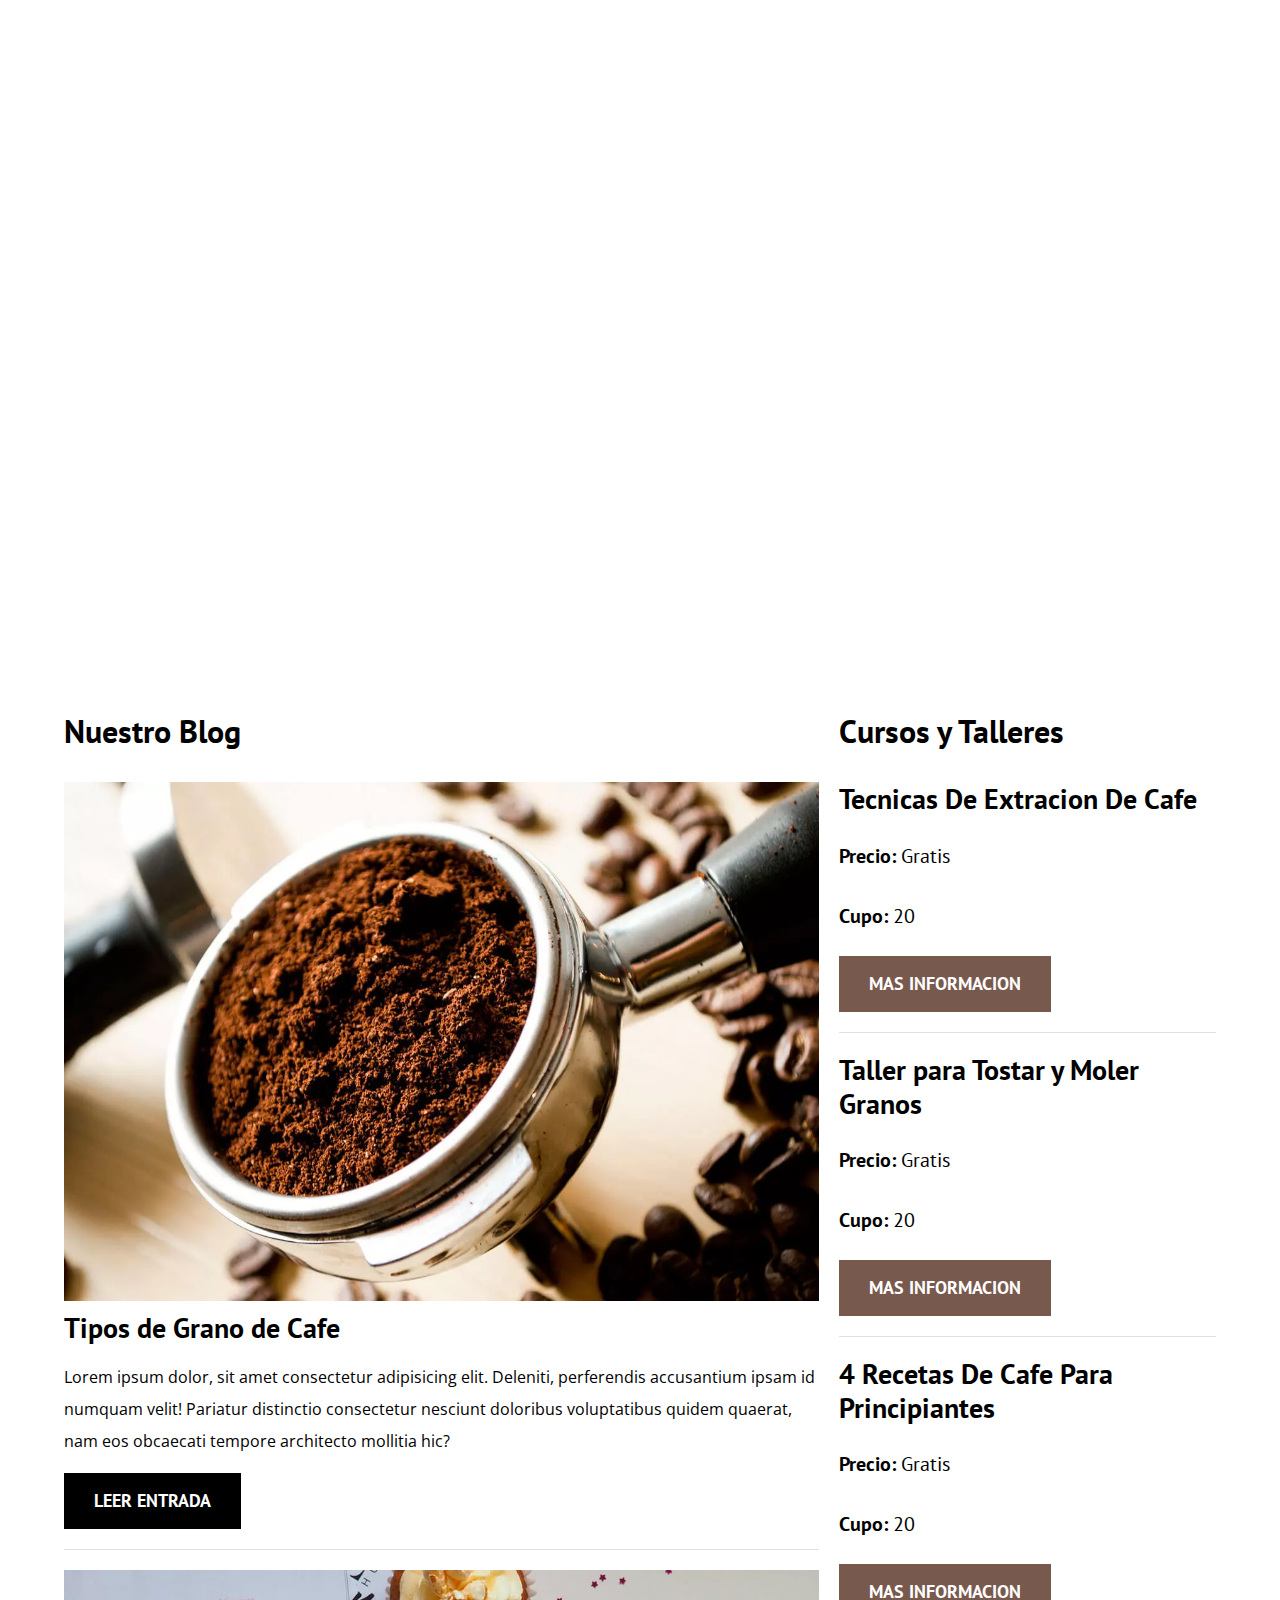
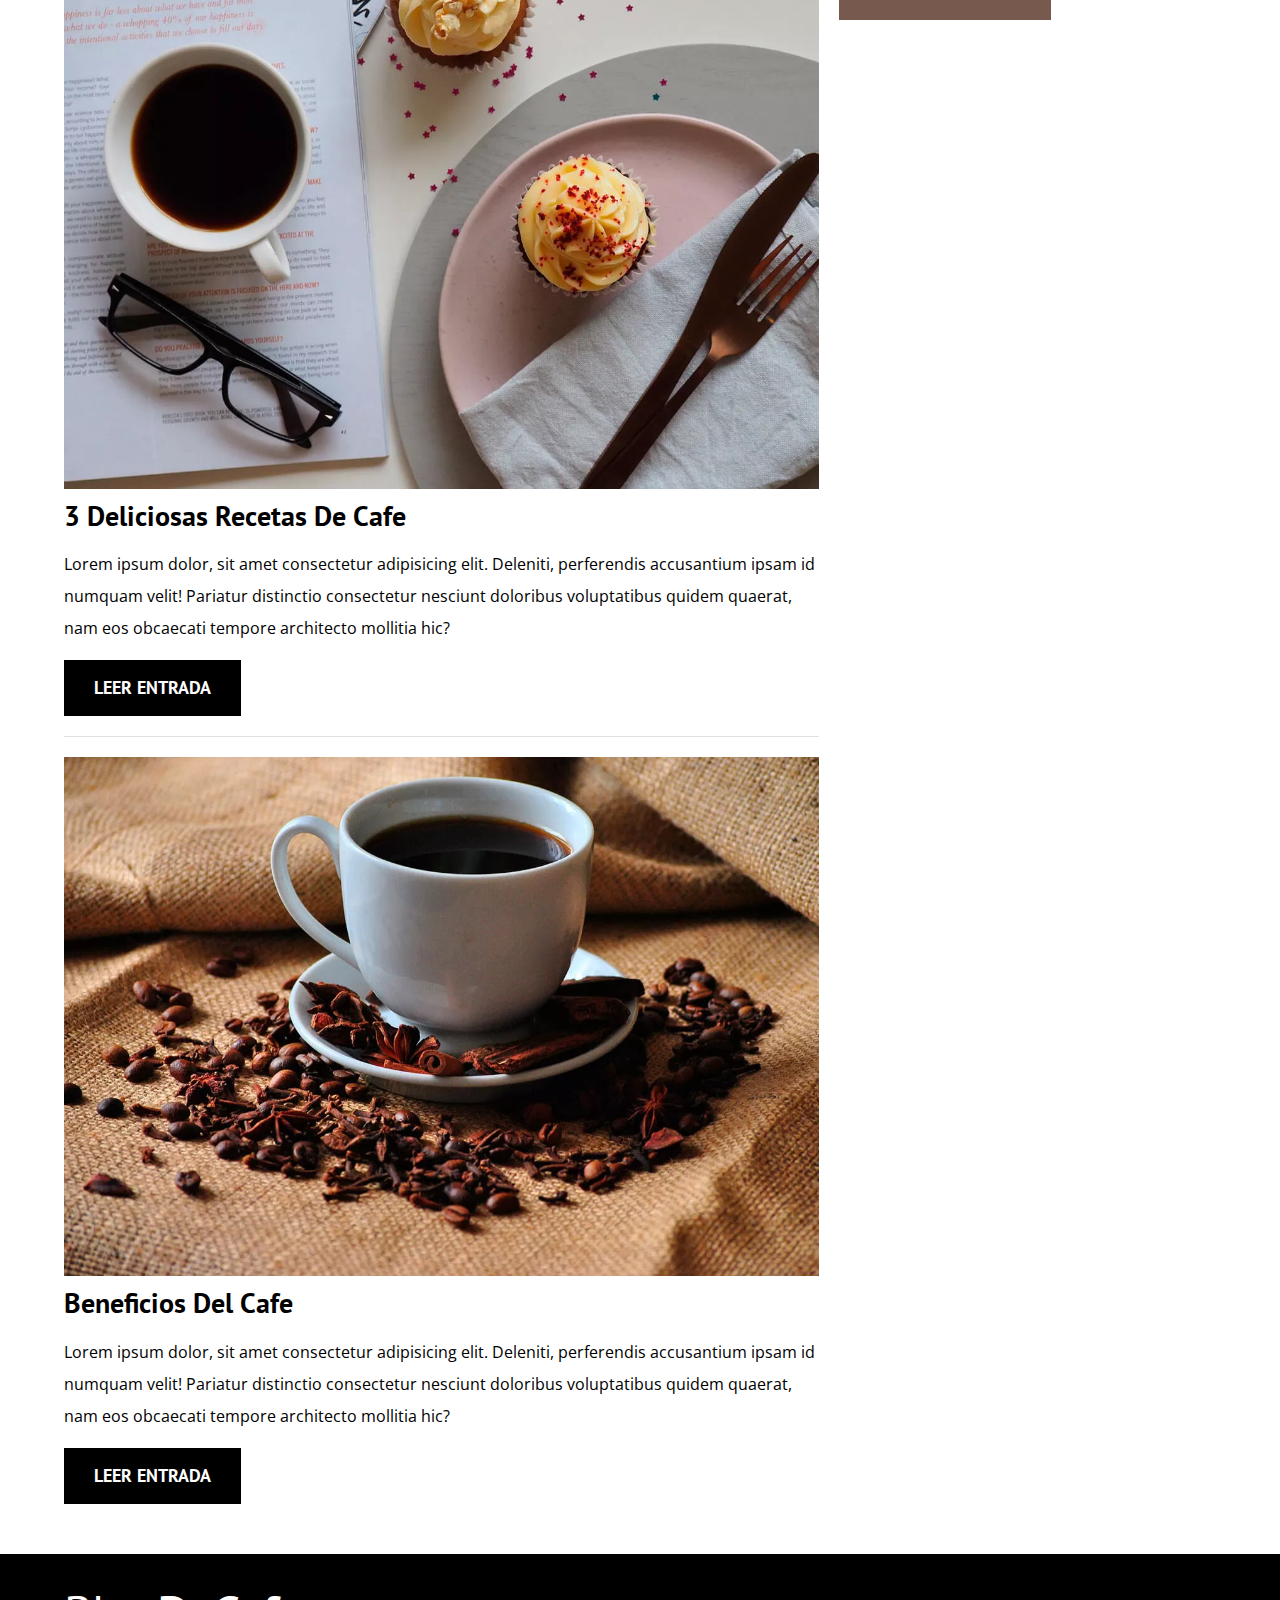
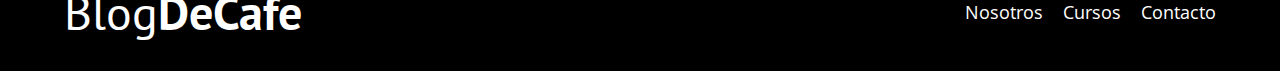
==== index.html @ f7a40143 "First commint" ====
<!DOCTYPE html>
<html lang="en">
<head>
    <meta charset="UTF-8">
    <meta http-equiv="X-UA-Compatible" content="IE=edge">
    <meta name="viewport" content="width=device-width, initial-scale=1.0">
    <meta name="description" content="blog de cafe">
    <link rel="preconnect" href="https://fonts.gstatic.com">

    <!--prefetch-->
    <link rel="prefetch" href="nosotros.html" as="document">

    <!--preload-->
    <link rel="preload" href="css/normalizasis.css" as="style">
    <link rel="stylesheet" href="css/normalizasis.css">

    <link rel="preload" href="css/style.css" as="style">
    <link rel="stylesheet" href="css/style.css">

    <link rel="preload" href="https://fonts.googleapis.com/css2?family=Open+Sans&family=PT+Sans:wght@400;700&display=swap" crossorigin="crossorigin" as="font">
    <link href="https://fonts.googleapis.com/css2?family=Open+Sans&family=PT+Sans:wght@400;700&display=swap" rel="stylesheet">

    <link rel="preload" href="img/blog1.webp" as="image">
    


    <title>Blog Cafe</title>
</head>
<body>

    <header class="header">

        <div class="contenedor">
            <div class="barra">
                <a class="logo" href="index.html">
                    <h1 class="logo__nombre no-margin centrar-texto">Blog<span class="logo__bold">DeCafe</span></h2>
                </a>
            
                <nav class="navegacion">
                    <a href="nosotros.html" class="navegacion__enlace">Nosotros</a>
                    <a href="cursos.html" class="navegacion__enlace">Cursos</a>
                    <a href="contacto.html" class="navegacion__enlace">Contacto</a>
                </nav>
            </div>
        </div>
        <div class="header__texto">
            <h2 class="no-margin">Blog de Cafe</h2>
            <p class="no-margin">Aprende de los expertos con las mejores recetas y consejos</p>
        </div>
    </header>

    <div class="contenedor contenido-principal">
        <main class="blog">
            <h3>Nuestro Blog</h3>
            <article class="entrada">
                <div class="entrada__img">
                    <picture>
                        <source loading="lazy" srcset="img/blog1.webp" type="image/webp">
                        <img loading="lazy" src="img/blog1.jpg" alt="blog1.png">
                    </picture>
                </div>
                <div class="entrada__contenido">
                    <h4 class="no-margin">Tipos de Grano de Cafe</h4>
                    <p>Lorem ipsum dolor, sit amet consectetur adipisicing elit. Deleniti, perferendis accusantium ipsam id numquam velit! Pariatur distinctio consectetur 
                        nesciunt doloribus voluptatibus quidem quaerat, nam eos obcaecati tempore architecto mollitia hic?</p>
                    <a class="boton boton--primario" href="entrada.html">Leer entrada</a>
                </div>
            </article>
            <article class="entrada">
                <picture>
                    <source loading="lazy" srcset="img/blog2.webp" type="image/webp">
                    <img loading="lazy" src="img/blog2.jpg" alt="blog1.png">
                </picture>
                <div class="entrada__contenido">
                    <h4 class="no-margin">3 Deliciosas Recetas De Cafe</h4>
                    <p>Lorem ipsum dolor, sit amet consectetur adipisicing elit. Deleniti, perferendis accusantium ipsam id numquam velit! Pariatur distinctio consectetur 
                        nesciunt doloribus voluptatibus quidem quaerat, nam eos obcaecati tempore architecto mollitia hic?</p>
                    <a class="boton boton--primario" href="entrada.html">Leer entrada</a>
                </div>
            </article>
            <article class="entrada">
                <div  class="entrada__img">
                    <picture>
                        <source loading="lazy" srcset="img/blog3.webp" type="image/webp">
                        <img loading="lazy" src="img/blog3.jpg" alt="blog1.png">
                    </picture>
                </div>
                <div class="entrada__contenido">
                    <h4 class="no-margin">Beneficios Del Cafe</h4>
                    <p>Lorem ipsum dolor, sit amet consectetur adipisicing elit. Deleniti, perferendis accusantium ipsam id numquam velit! Pariatur distinctio consectetur 
                        nesciunt doloribus voluptatibus quidem quaerat, nam eos obcaecati tempore architecto mollitia hic?</p>
                    <a class="boton boton--primario" href="entrada.html">Leer entrada</a>
                </div>
            </article>
        </main>
        <aside class="sidebar">
            <h3>Cursos y Talleres</h3>
            <ul class="cursos no-padding">
                <li class="widght-curso">
                    <h4 class="no-margin">Tecnicas De Extracion De Cafe</h4>
                    <p class="widght-curso__label">Precio:
                        <span class="widght-curso__info">Gratis</span>
                    </p>
                    <p class="widght-curso__label">Cupo:
                        <span class="widght-curso__info">20</span>
                    </p>
                    <a class="boton boton--secundario" href="cursos.html">Mas Informacion</a>
                </li>
                <li class="widght-curso">
                    <h4 class="no-margin">Taller para Tostar y Moler Granos</h4>
                    <p class="widght-curso__label">Precio:
                        <span class="widght-curso__info">Gratis</span>
                    </p>
                    <p class="widght-curso__label">Cupo:
                        <span class="widght-curso__info">20</span>
                    </p>
                    <a class="boton boton--secundario" href="cursos.html">Mas Informacion</a>
                </li>
                <li class="widght-curso">
                    <h4 class="no-margin">4 Recetas De Cafe Para Principiantes</h4>
                    <p class="widght-curso__label">Precio:
                        <span class="widght-curso__info">Gratis</span>
                    </p>
                    <p class="widght-curso__label">Cupo:
                        <span class="widght-curso__info">20</span>
                    </p>
                    <a class="boton boton--secundario" href="cursos.html">Mas Informacion</a>
                </li>
            </ul>
           
        </aside>
    </div>

    <footer class="footer no-margin">  
        <div class="contenedor">
            <div class="barra">
                <a class="logo" href="index.html">
                    <h1 class="logo__nombre no-margin centrar-texto">Blog<span class="logo__bold">DeCafe</span></h2>
                </a>
            
                <nav class="navegacion">
                    <a href="nosotros.html" class="navegacion__enlace">Nosotros</a>
                    <a href="cursos.html" class="navegacion__enlace">Cursos</a>
                    <a href="contacto.html" class="navegacion__enlace">Contacto</a>
                </nav>
            </div>
        </div>
    </footer>
    <script src="js/modernizr.js"></script>
</body>
</html>
---- css/style.css ----
:root{
    --fuenteCabeza: 'PT Sans', sans-serif;
    --fuenteSecundarioa:  'Open Sans', sans-serif;
    --Primario: #78594d;
    --gris: #e1e1e1;
    --negro: #000000;
    --Blanco: #ffffff;
}
html{
    box-sizing: border-box;
    font-size: 62.5%;
}
*,*:before,*:after{
    box-sizing: inherit;
}
body{
    font-family: var(--fuenteSecundarioa);
    font-size: 1.6rem;
    line-height: 2;
    margin: 0;
}
/*Global*/
.contenedor{
    max-width: 120rem;
    width: 90%;
    margin: 0 auto;
}
a{
    text-decoration: none;
}
h1, h2, h3, h4{
    font-family: var(--fuenteCabeza);
    line-height: 1.2;
}
h1{
    font-size: 4.8rem;
}
h2{
    font-size: 4rem;
}
h3{
    font-size: 3.2rem;
}
h4{
    font-size: 2.8rem;
}
img{
    max-width: 100%;
}
.no-margin{
    margin: 0;
}
.no-padding{
    padding: 0;
}
.centrar-texto{
    text-align: center;
}
/*Header*/
.webp .header {
    background-image: url(../img/banner.webp);
}

.no-webp .header {
    background-image: url(../img/banner.jpg);
}

.header{
    height: 68rem;
    background-size: cover;
    background-repeat: no-repeat;
    background-position: center center;
}
.header__texto{
    color: var(--Blanco);
    text-align: center;
    margin-top: 5rem ;
}
@media(min-width:768px){
 .header__texto{
     margin-top: 15rem;
 }   
}

@media(min-width:768px){
    .barra{
        display: flex;
        justify-content: space-between;
        align-items: center;
        padding-top: 3rem ;
    }
}

.logo{
    color: var(--Blanco);
}

.logo__nombre{
    font-weight: normal;
}

.logo__bold{
    font-weight: bolder;
}

@media(min-width: 768px){
    .navegacion{
        display:  flex;
        gap: 2rem;
    }
}
.navegacion__enlace{
    display: block;
    text-align: center;
    align-items: center;
    font-size: 1.8rem;
    color: var(--Blanco);
}
/*main-content*/
@media(min-width: 768px){
    .contenido-principal{
        display: grid;
        grid-template-columns: 2fr 1fr;
        column-gap: 2rem;
    }
}

.entrada{
    border-bottom: 1px solid var(--gris);
    margin-bottom: 2rem;
}

.entrada:last-of-type{
    border-bottom: none;
    margin-bottom: 0;
}

.boton{
    display: block;
    font-family: var(--fuenteCabeza);
    color:var(--Blanco);
    text-align: center;
    padding: 1rem 3rem;
    font-size: 1.8rem;
    text-transform: uppercase;
    font-weight: bold;
    margin-bottom: 2rem;
    border: none;
}
.boton:hover{
    cursor: pointer;
}
@media(min-width:768px){
    .boton{
        display: inline-block;
        margin-bottom: 2rem;
    }
}

.boton--primario{
    background-color: var(--negro);
}

.boton--secundario{
    background-color: var(--Primario);
}

.cursos{
    list-style: none;
}

.widght-curso, .curso{
    border-bottom: 1px solid var(--gris);
    margin-bottom: 2rem;

}

.widght-curso:last-of-type, .curso:last-of-type{
    border-bottom: none;
    margin-bottom: 0;

}

.widght-curso__label, .curso__label{
    font-family: var(--fuenteCabeza);
    font-weight: bold;
}

.widght-curso__info, .curso__info{
    font-weight: normal;
}

.widght-curso__info, .widght-curso__label, .curso__info, .curso__label{
    font-size: 2rem;
}

.footer{
    background-color: var(--negro);
    padding-bottom: 3rem ;
    margin-top: 3rem;
}

/*Sobre Nosotros*/

@media(min-width: 768px){
    .sobre-nosotros{
        display: grid;
        grid-template-columns: 1fr 1fr ;
        gap: 2rem;
    }
}

/* cursos*/

@media(min-width: 768px){
    .curso{
        display: grid;
        grid-template-columns: 1fr 2fr;
        column-gap: 2rem;
    }
}

/*contacto*/
.contacto-bg{
    background-image: url(../img/contacto.jpg);
    height: 40Rem;
    background-size: cover;
    background-repeat: no-repeat;
}
.formulario{
    background-color: var(--Blanco);
    margin: -5rem auto 0 auto;
    width: 95%;
    padding: 5rem;
}

.campo{
    display: flex;
    margin-bottom: 2rem;
}

.campo__label{
    flex: 0 0 9rem;
    text-align: right;
    padding-right: 2rem;
    font-weight: bold;
}

.campo__field{
    flex: 1;
    border: 1px solid var(--gris)
}

.campo__field--textarea{
    height: 20rem;
    
}
---- css/style.css ----
:root{
    --fuenteCabeza: 'PT Sans', sans-serif;
    --fuenteSecundarioa:  'Open Sans', sans-serif;
    --Primario: #78594d;
    --gris: #e1e1e1;
    --negro: #000000;
    --Blanco: #ffffff;
}
html{
    box-sizing: border-box;
    font-size: 62.5%;
}
*,*:before,*:after{
    box-sizing: inherit;
}
body{
    font-family: var(--fuenteSecundarioa);
    font-size: 1.6rem;
    line-height: 2;
    margin: 0;
}
/*Global*/
.contenedor{
    max-width: 120rem;
    width: 90%;
    margin: 0 auto;
}
a{
    text-decoration: none;
}
h1, h2, h3, h4{
    font-family: var(--fuenteCabeza);
    line-height: 1.2;
}
h1{
    font-size: 4.8rem;
}
h2{
    font-size: 4rem;
}
h3{
    font-size: 3.2rem;
}
h4{
    font-size: 2.8rem;
}
img{
    max-width: 100%;
}
.no-margin{
    margin: 0;
}
.no-padding{
    padding: 0;
}
.centrar-texto{
    text-align: center;
}
/*Header*/
.webp .header {
    background-image: url(../img/banner.webp);
}

.no-webp .header {
    background-image: url(../img/banner.jpg);
}

.header{
    height: 68rem;
    background-size: cover;
    background-repeat: no-repeat;
    background-position: center center;
}
.header__texto{
    color: var(--Blanco);
    text-align: center;
    margin-top: 5rem ;
}
@media(min-width:768px){
 .header__texto{
     margin-top: 15rem;
 }   
}

@media(min-width:768px){
    .barra{
        display: flex;
        justify-content: space-between;
        align-items: center;
        padding-top: 3rem ;
    }
}

.logo{
    color: var(--Blanco);
}

.logo__nombre{
    font-weight: normal;
}

.logo__bold{
    font-weight: bolder;
}

@media(min-width: 768px){
    .navegacion{
        display:  flex;
        gap: 2rem;
    }
}
.navegacion__enlace{
    display: block;
    text-align: center;
    align-items: center;
    font-size: 1.8rem;
    color: var(--Blanco);
}
/*main-content*/
@media(min-width: 768px){
    .contenido-principal{
        display: grid;
        grid-template-columns: 2fr 1fr;
        column-gap: 2rem;
    }
}

.entrada{
    border-bottom: 1px solid var(--gris);
    margin-bottom: 2rem;
}

.entrada:last-of-type{
    border-bottom: none;
    margin-bottom: 0;
}

.boton{
    display: block;
    font-family: var(--fuenteCabeza);
    color:var(--Blanco);
    text-align: center;
    padding: 1rem 3rem;
    font-size: 1.8rem;
    text-transform: uppercase;
    font-weight: bold;
    margin-bottom: 2rem;
    border: none;
}
.boton:hover{
    cursor: pointer;
}
@media(min-width:768px){
    .boton{
        display: inline-block;
        margin-bottom: 2rem;
    }
}

.boton--primario{
    background-color: var(--negro);
}

.boton--secundario{
    background-color: var(--Primario);
}

.cursos{
    list-style: none;
}

.widght-curso, .curso{
    border-bottom: 1px solid var(--gris);
    margin-bottom: 2rem;

}

.widght-curso:last-of-type, .curso:last-of-type{
    border-bottom: none;
    margin-bottom: 0;

}

.widght-curso__label, .curso__label{
    font-family: var(--fuenteCabeza);
    font-weight: bold;
}

.widght-curso__info, .curso__info{
    font-weight: normal;
}

.widght-curso__info, .widght-curso__label, .curso__info, .curso__label{
    font-size: 2rem;
}

.footer{
    background-color: var(--negro);
    padding-bottom: 3rem ;
    margin-top: 3rem;
}

/*Sobre Nosotros*/

@media(min-width: 768px){
    .sobre-nosotros{
        display: grid;
        grid-template-columns: 1fr 1fr ;
        gap: 2rem;
    }
}

/* cursos*/

@media(min-width: 768px){
    .curso{
        display: grid;
        grid-template-columns: 1fr 2fr;
        column-gap: 2rem;
    }
}

/*contacto*/
.contacto-bg{
    background-image: url(../img/contacto.jpg);
    height: 40Rem;
    background-size: cover;
    background-repeat: no-repeat;
}
.formulario{
    background-color: var(--Blanco);
    margin: -5rem auto 0 auto;
    width: 95%;
    padding: 5rem;
}

.campo{
    display: flex;
    margin-bottom: 2rem;
}

.campo__label{
    flex: 0 0 9rem;
    text-align: right;
    padding-right: 2rem;
    font-weight: bold;
}

.campo__field{
    flex: 1;
    border: 1px solid var(--gris)
}

.campo__field--textarea{
    height: 20rem;
    
}
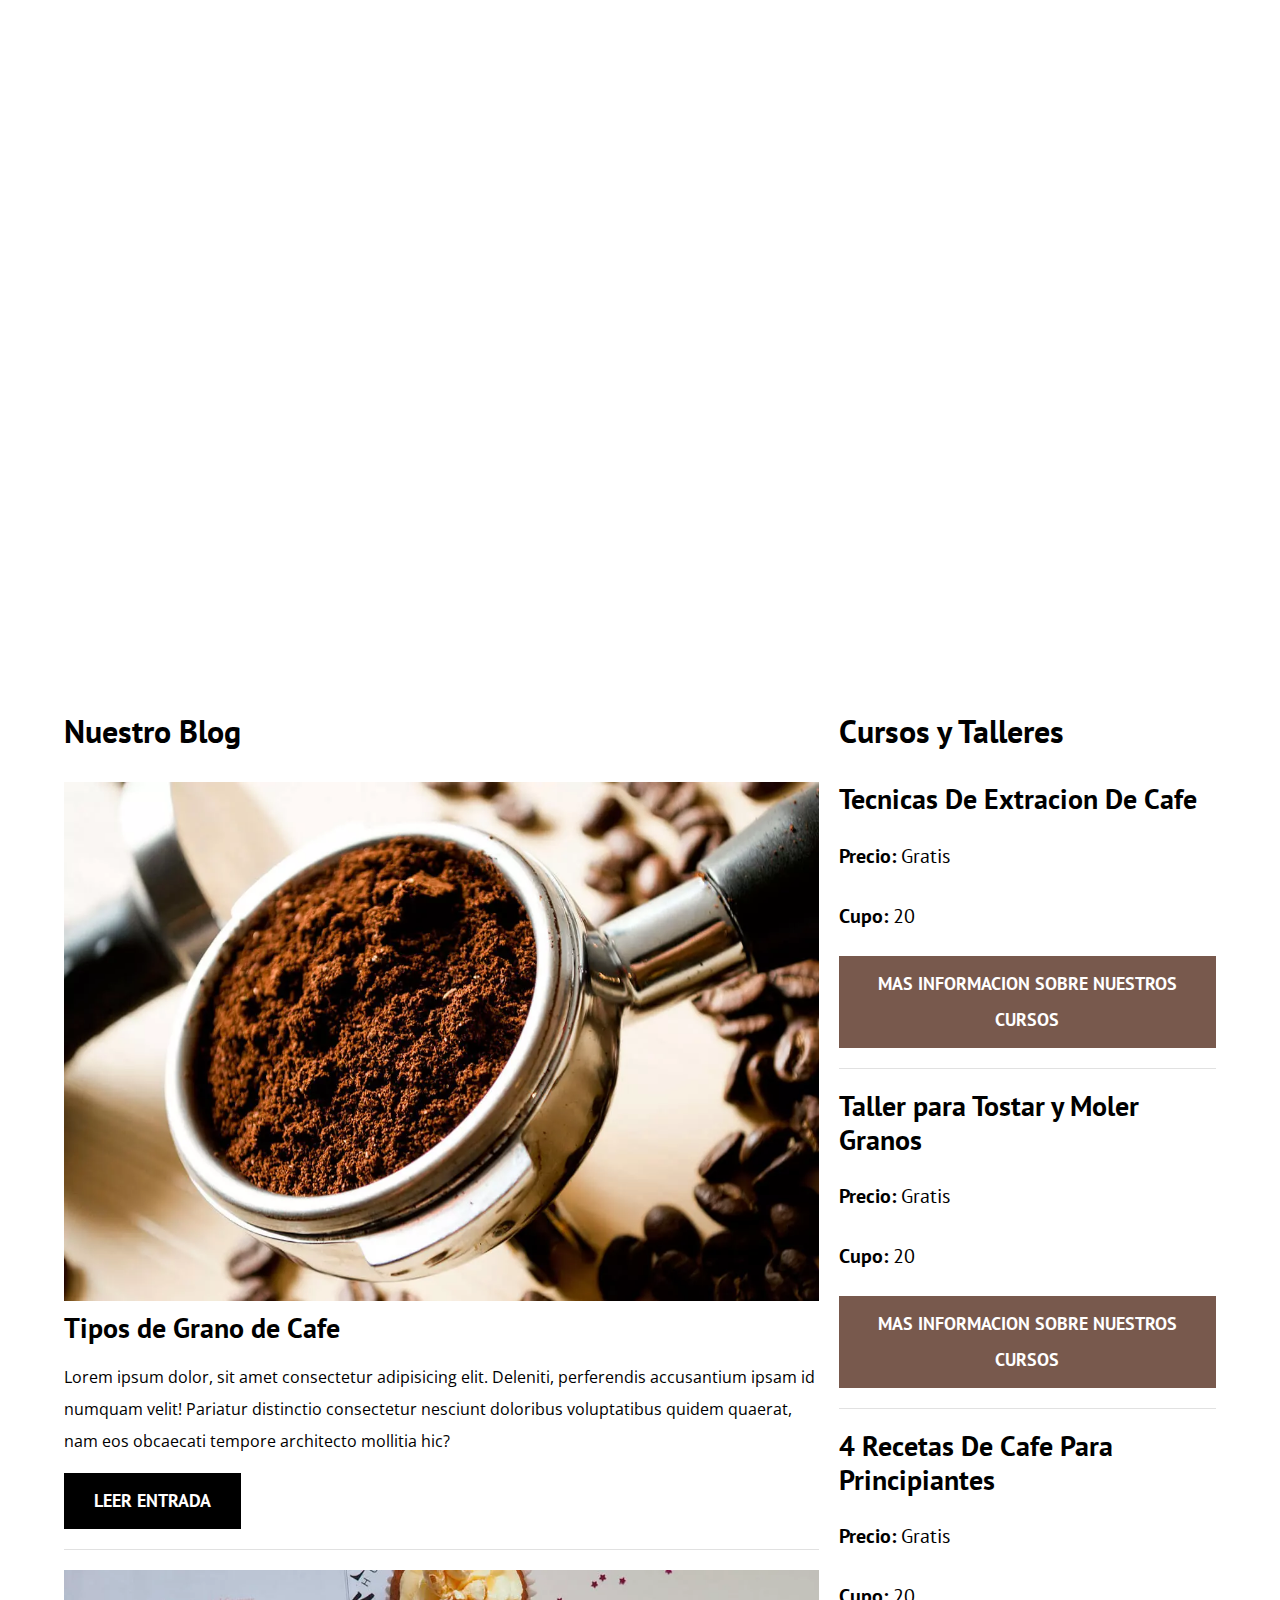
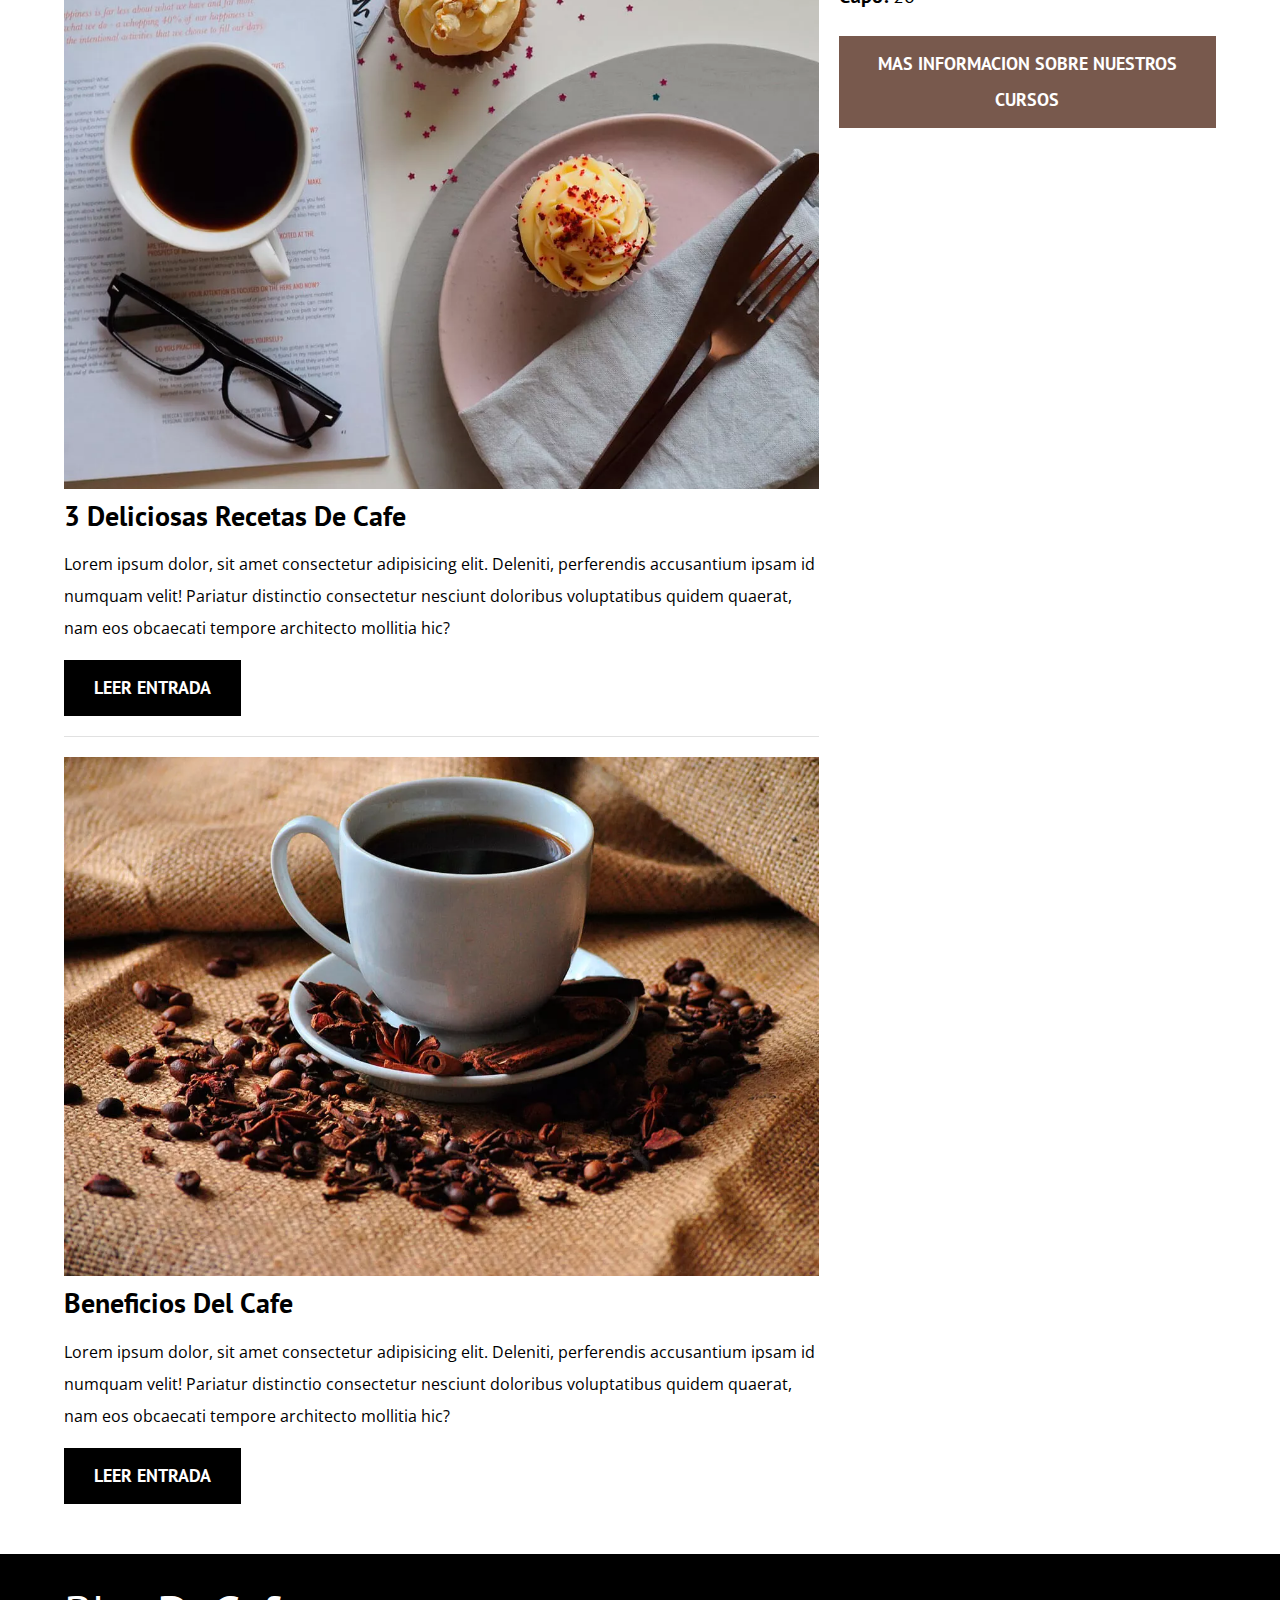
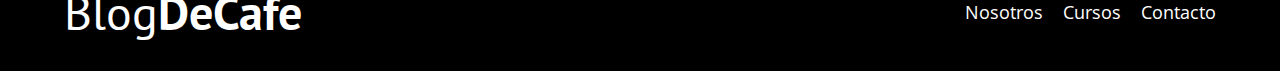
==== commit 5d68df9f: "Update index.html" ====
--- a/index.html
+++ b/index.html
@@ -104,7 +104,7 @@
                     <p class="widght-curso__label">Cupo:
                         <span class="widght-curso__info">20</span>
                     </p>
-                    <a class="boton boton--secundario" href="cursos.html">Mas Informacion</a>
+                    <a class="boton boton--secundario" href="cursos.html">Mas Informacion Sobre Nuestros Cursos</a>
                 </li>
                 <li class="widght-curso">
                     <h4 class="no-margin">Taller para Tostar y Moler Granos</h4>
@@ -114,7 +114,7 @@
                     <p class="widght-curso__label">Cupo:
                         <span class="widght-curso__info">20</span>
                     </p>
-                    <a class="boton boton--secundario" href="cursos.html">Mas Informacion</a>
+                    <a class="boton boton--secundario" href="cursos.html">Mas Informacion Sobre Nuestros Cursos</a>
                 </li>
                 <li class="widght-curso">
                     <h4 class="no-margin">4 Recetas De Cafe Para Principiantes</h4>
@@ -124,7 +124,7 @@
                     <p class="widght-curso__label">Cupo:
                         <span class="widght-curso__info">20</span>
                     </p>
-                    <a class="boton boton--secundario" href="cursos.html">Mas Informacion</a>
+                    <a class="boton boton--secundario" href="cursos.html">Mas Informacion Sobre Nuestros Cursos</a>
                 </li>
             </ul>
            
